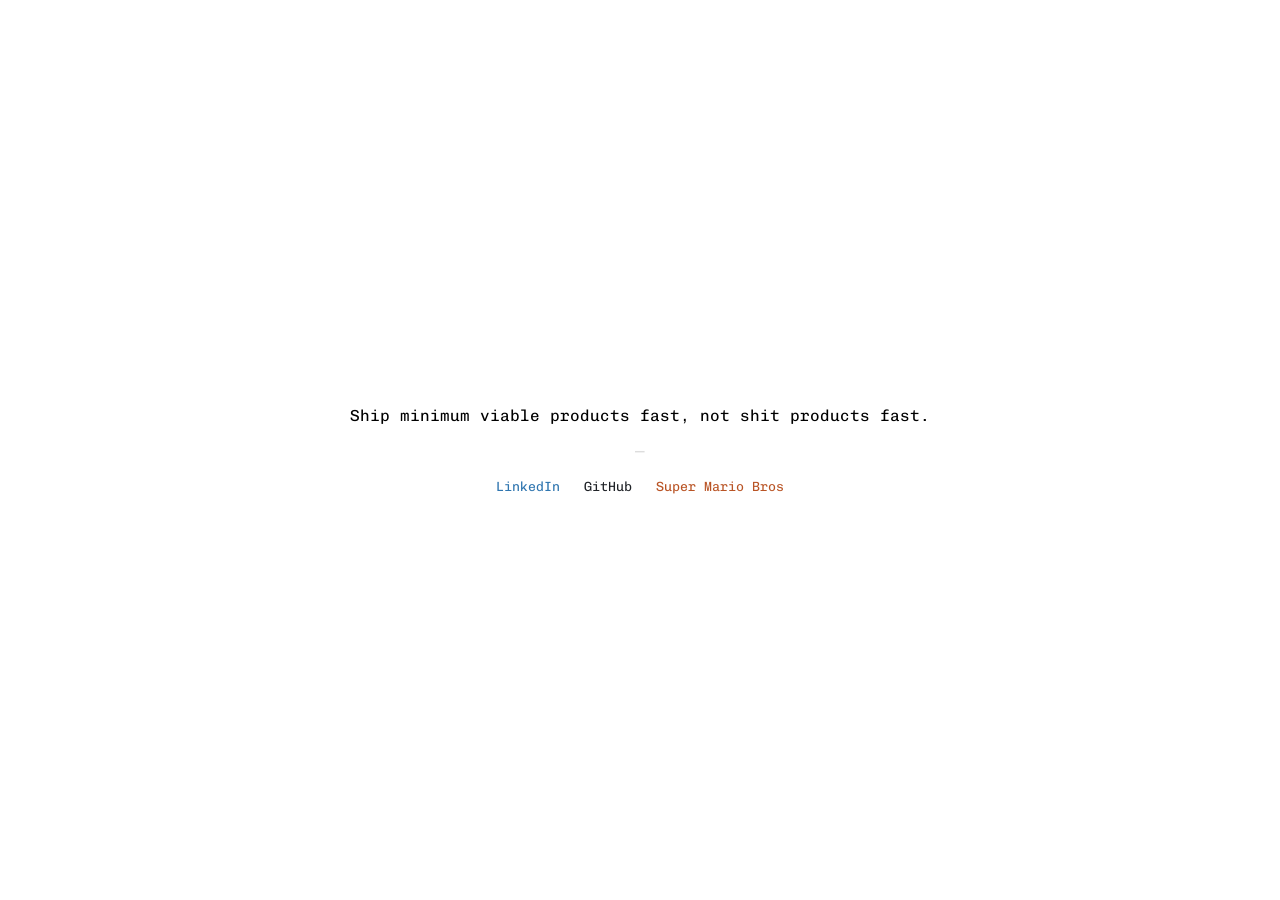
==== index.html @ 054ec688 "Add quotes # Conflicts: #	index.html" ====
<!doctype html>
<html class="no-js" lang="">

<head>
  <meta charset="utf-8">
  <title>Victor KP Ng — Tech and Product Management</title>
  <meta name="description" content="">
  <meta name="viewport" content="width=device-width, initial-scale=1">
  <meta name="theme-color" content="#fafafa">
  <link href="https://fonts.googleapis.com/css?family=Chivo+Mono" rel="stylesheet">
  <style type="text/css">
    body {
      font-family: 'Chivo Mono', monospace;
      display: grid;
      height: 100vh;
      margin: 0;
      place-items: center center;
      text-align: center;
    }

    .links a {
      text-decoration: none;
      margin-right: 1rem;
    }

    .links a:last-child {
      margin-right: 0;
    }
  </style>
  <script type="text/javascript">
    document.addEventListener("DOMContentLoaded", function() {
      const quotes = [
        "I'm crazy, but I'm not stupid.",
        "Luck does not necessarily imply correctness.", 
        "Great UX is designing for <strike><em>stupid</em></strike> virgin users.",
        "UX > UI",
        "Always leave room for improvement.",
        "Ship minimum viable products fast, not shit products fast.",
        "You can't be good at everything, but you can be good at nothing."
      ];
      const random = Math.floor(Math.random() * quotes.length);
      var quoteEl = document.getElementsByClassName("quote")[0];
      quoteEl.innerHTML += quotes[random]; 
    });
  </script>
</head>
<body>
  <div>
    <blockquote class="quote"></blockquote>
    <p style="color:#ddd">—</p>
    <p class="links">
      <small>
        <a href="https://www.linkedin.com/in/v56246347/" style="color:#3076b0;">LinkedIn</a>
        <a href="https://github.com/vicovictor" style="color:#202328;">GitHub</a>
        <a href="mario/index.html" style="color:#b95425;">Super Mario Bros</a>
      </small>
    </p>
  </div>
</body>

</html>
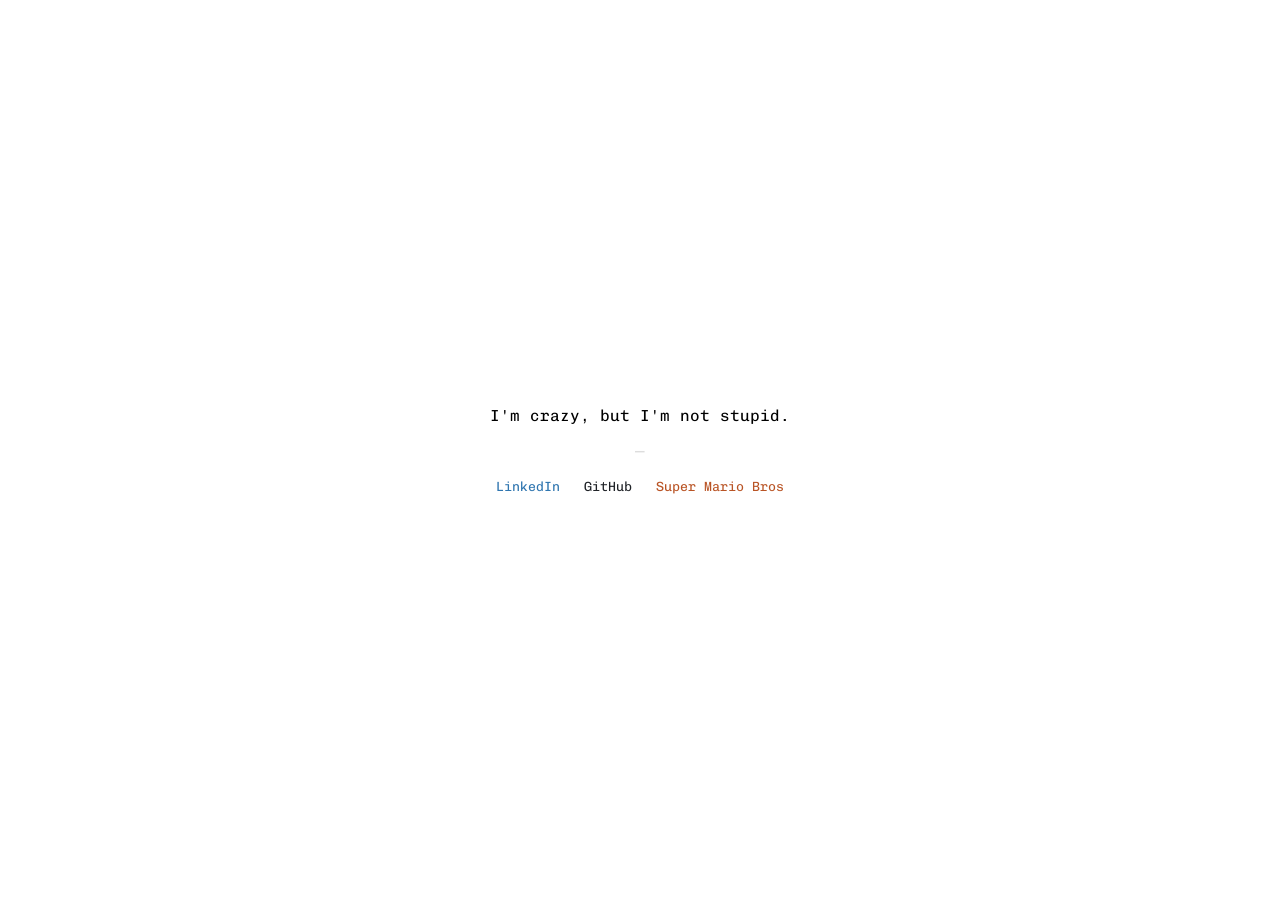
==== commit 7dbb99a8: "Fix vertical center on mobile" ====
--- a/index.html
+++ b/index.html
@@ -1,6 +1,5 @@
 <!doctype html>
-<html class="no-js" lang="">
-
+<html lang="en">
 <head>
   <meta charset="utf-8">
   <title>Victor KP Ng — Tech and Product Management</title>
@@ -9,10 +8,13 @@
   <meta name="theme-color" content="#fafafa">
   <link href="https://fonts.googleapis.com/css?family=Chivo+Mono" rel="stylesheet">
   <style type="text/css">
+    html, body {
+      height: 100vh;
+    }
+    
     body {
       font-family: 'Chivo Mono', monospace;
       display: grid;
-      height: 100vh;
       margin: 0;
       place-items: center center;
       text-align: center;
@@ -57,5 +59,4 @@
     </p>
   </div>
 </body>
-
 </html>
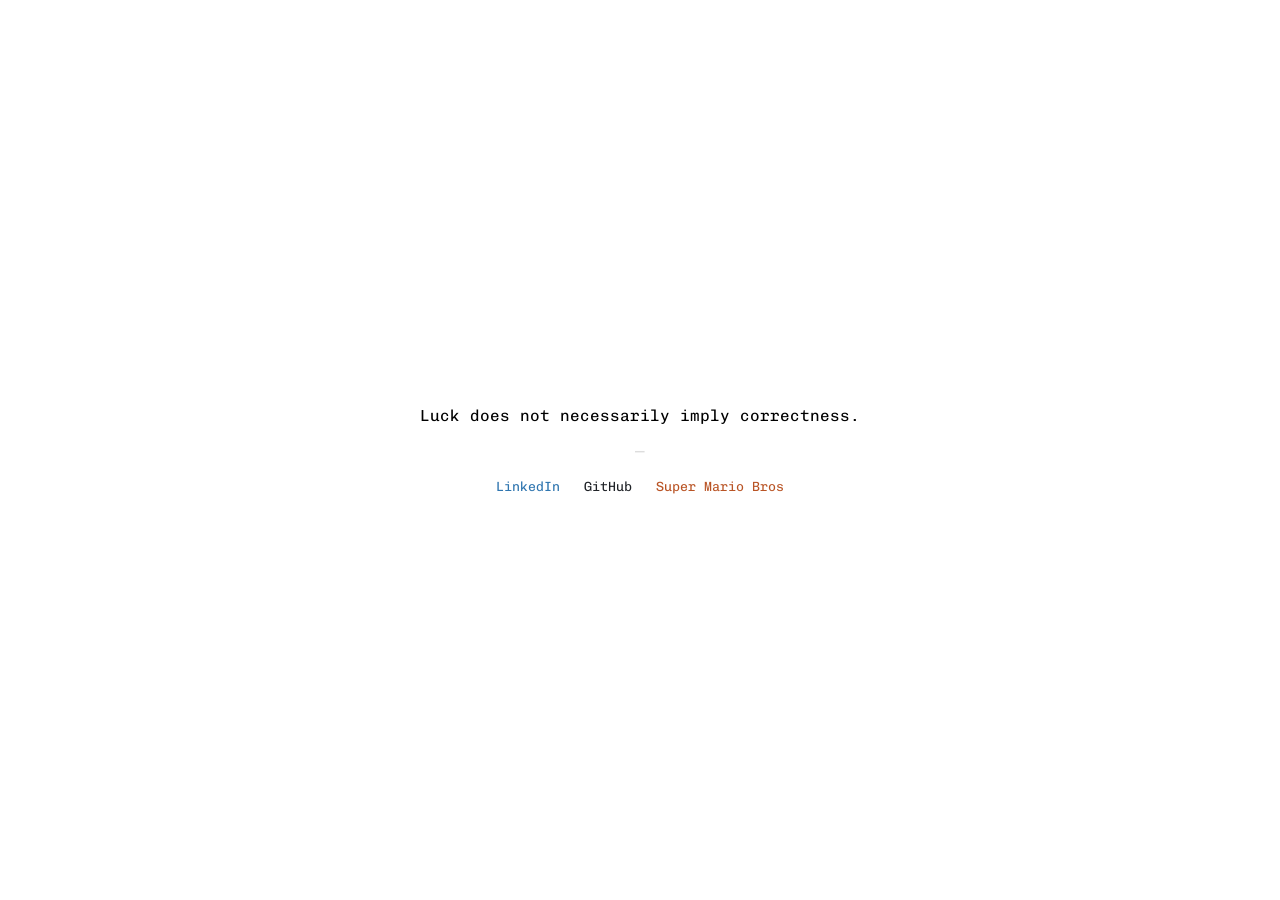
==== commit 9ac63f14: "Remove quote" ====
--- a/index.html
+++ b/index.html
@@ -37,8 +37,7 @@
         "Great UX is designing for <strike><em>stupid</em></strike> virgin users.",
         "UX > UI",
         "Always leave room for improvement.",
-        "Ship minimum viable products fast, not shit products fast.",
-        "You can't be good at everything, but you can be good at nothing."
+        "Ship minimum viable products fast, not shit products fast."
       ];
       const random = Math.floor(Math.random() * quotes.length);
       var quoteEl = document.getElementsByClassName("quote")[0];
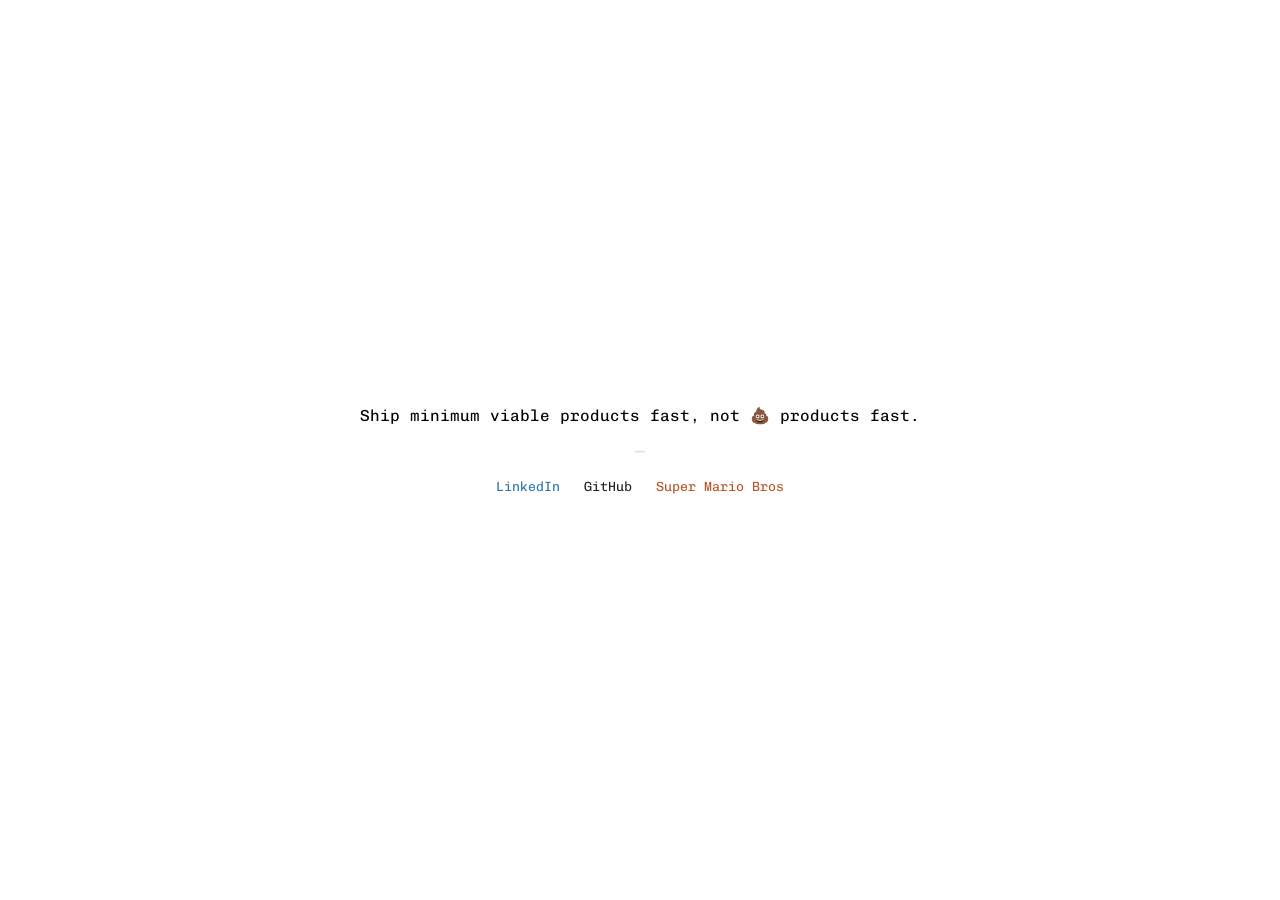
==== commit 21eaaf7e: "Add poop" ====
--- a/index.html
+++ b/index.html
@@ -37,7 +37,7 @@
         "Great UX is designing for <strike><em>stupid</em></strike> virgin users.",
         "UX > UI",
         "Always leave room for improvement.",
-        "Ship minimum viable products fast, not shit products fast."
+        "Ship minimum viable products fast, not 💩 products fast."
       ];
       const random = Math.floor(Math.random() * quotes.length);
       var quoteEl = document.getElementsByClassName("quote")[0];
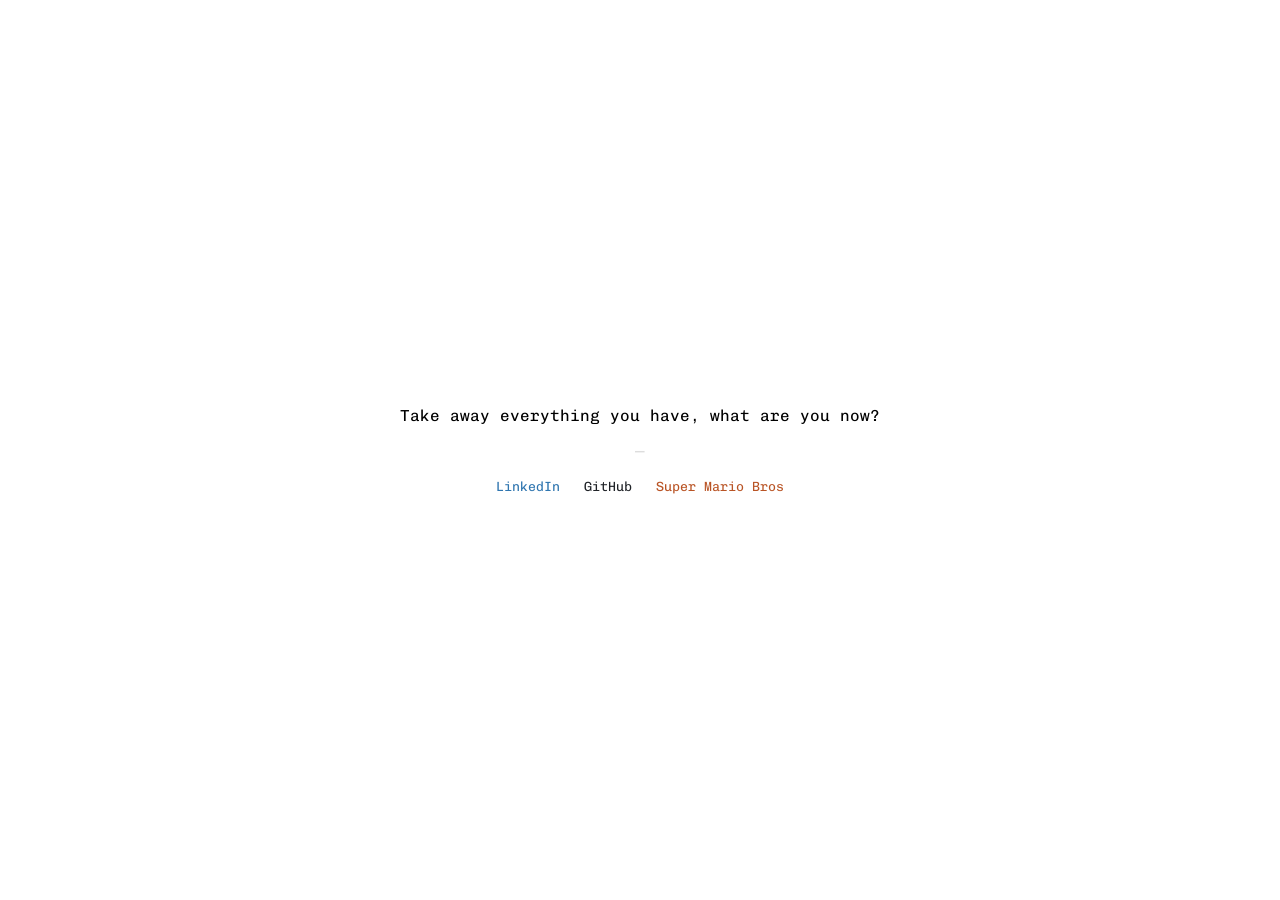
==== commit 3d5027ce: "Add more quotes" ====
--- a/index.html
+++ b/index.html
@@ -37,7 +37,9 @@
         "Great UX is designing for <strike><em>stupid</em></strike> virgin users.",
         "UX > UI",
         "Always leave room for improvement.",
-        "Ship minimum viable products fast, not 💩 products fast."
+        "Ship minimum viable products fast, not 💩 products fast.",
+        "Take away everything you have, what are you now?",
+        "Not everyone should be the same; embrace differences in every way. 👩🏼‍🦰👦👩🏻👨🏽🧑🏼👩🏽‍🦱🧑🏿‍🦱"
       ];
       const random = Math.floor(Math.random() * quotes.length);
       var quoteEl = document.getElementsByClassName("quote")[0];
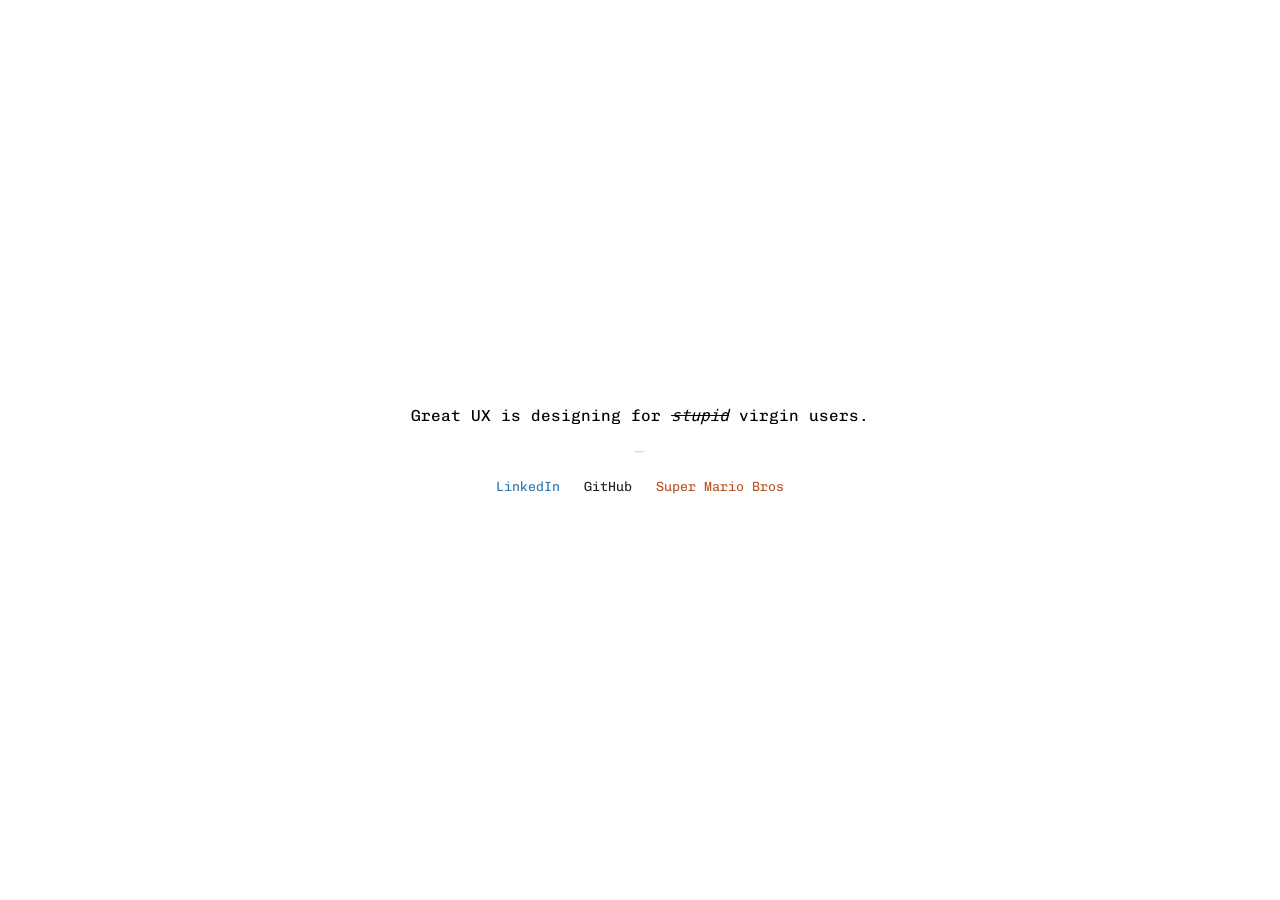
==== commit 9092d1f9: "Rephrase quote" ====
--- a/index.html
+++ b/index.html
@@ -38,7 +38,7 @@
         "UX > UI",
         "Always leave room for improvement.",
         "Ship minimum viable products fast, not 💩 products fast.",
-        "Take away everything you have, what are you now?",
+        "If everything you have is taken away, what remains of you?",
         "Not everyone should be the same; embrace differences in every way. 👩🏼‍🦰👦👩🏻👨🏽🧑🏼👩🏽‍🦱🧑🏿‍🦱"
       ];
       const random = Math.floor(Math.random() * quotes.length);
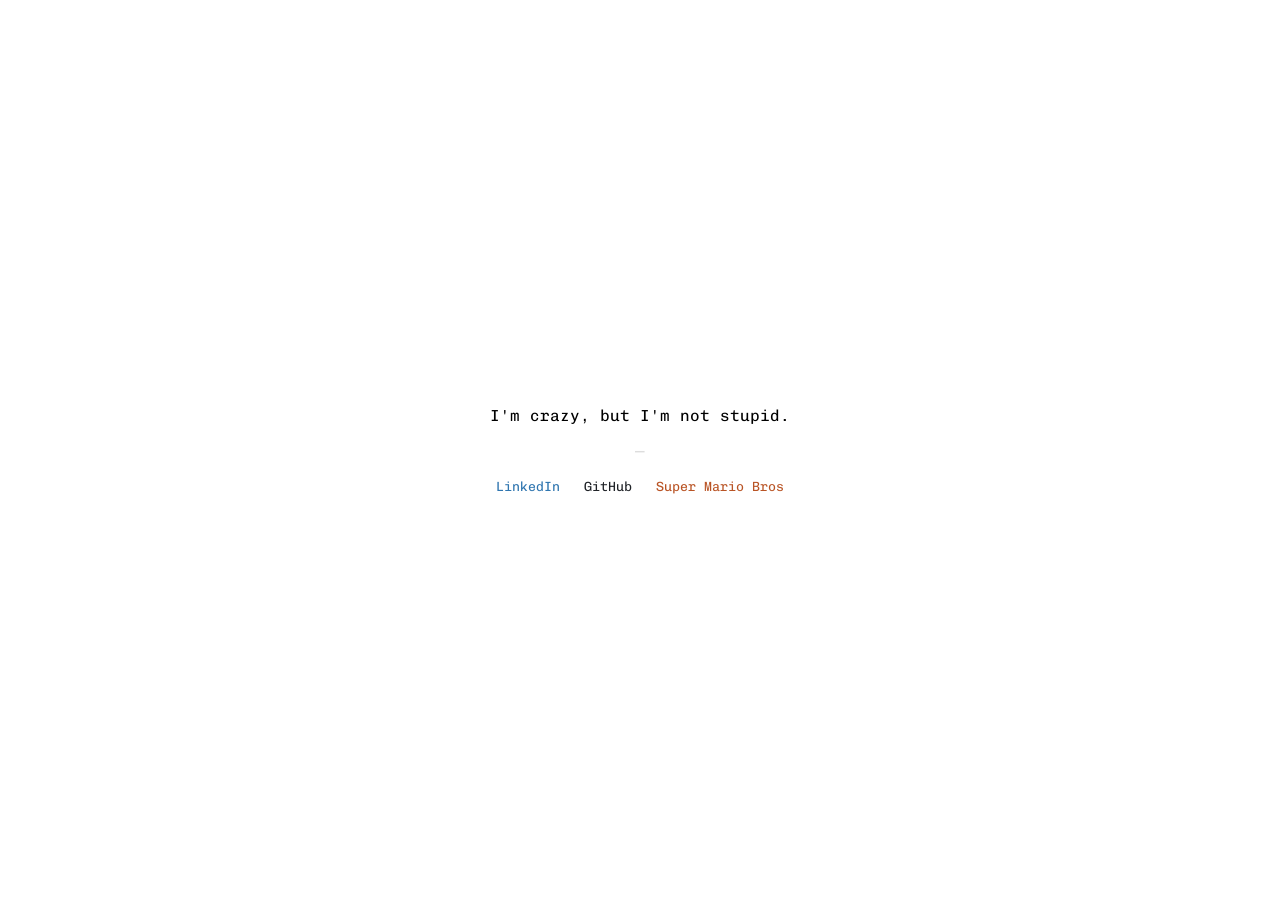
==== commit be2eec60: "Add Obama quote, reduce width to 80%, refine other quotes" ====
--- a/index.html
+++ b/index.html
@@ -20,6 +20,10 @@
       text-align: center;
     }
 
+    body main {
+      width: 80;
+    }
+
     .links a {
       text-decoration: none;
       margin-right: 1rem;
@@ -35,11 +39,12 @@
         "I'm crazy, but I'm not stupid.",
         "Luck does not necessarily imply correctness.", 
         "Great UX is designing for <strike><em>stupid</em></strike> virgin users.",
-        "UX > UI",
+        "(Functional Product + UX) > UI",
         "Always leave room for improvement.",
         "Ship minimum viable products fast, not 💩 products fast.",
         "If everything you have is taken away, what remains of you?",
-        "Not everyone should be the same; embrace differences in every way. 👩🏼‍🦰👦👩🏻👨🏽🧑🏼👩🏽‍🦱🧑🏿‍🦱"
+        "Not everyone is/should be the same as you; embrace differences in every way. 👩🏼‍🦰👦👩🏻👨🏽🧑🏼👩🏽‍🦱🧑🏿‍🦱",
+        "So, I ran a tight process. I trusted my team. I listened to every voice in the room. I gave myself space to think. And then I made a decision that reflected my own personal sense of what was right. While I couldn’t guarantee the outcome, I was confident in making the decision. \<br\>\<br\>\<em\>- Barak Obama\<em\>"
       ];
       const random = Math.floor(Math.random() * quotes.length);
       var quoteEl = document.getElementsByClassName("quote")[0];
@@ -48,7 +53,7 @@
   </script>
 </head>
 <body>
-  <div>
+  <main>
     <blockquote class="quote"></blockquote>
     <p style="color:#ddd">—</p>
     <p class="links">
@@ -58,6 +63,6 @@
         <a href="mario/index.html" style="color:#b95425;">Super Mario Bros</a>
       </small>
     </p>
-  </div>
+  </main>
 </body>
 </html>
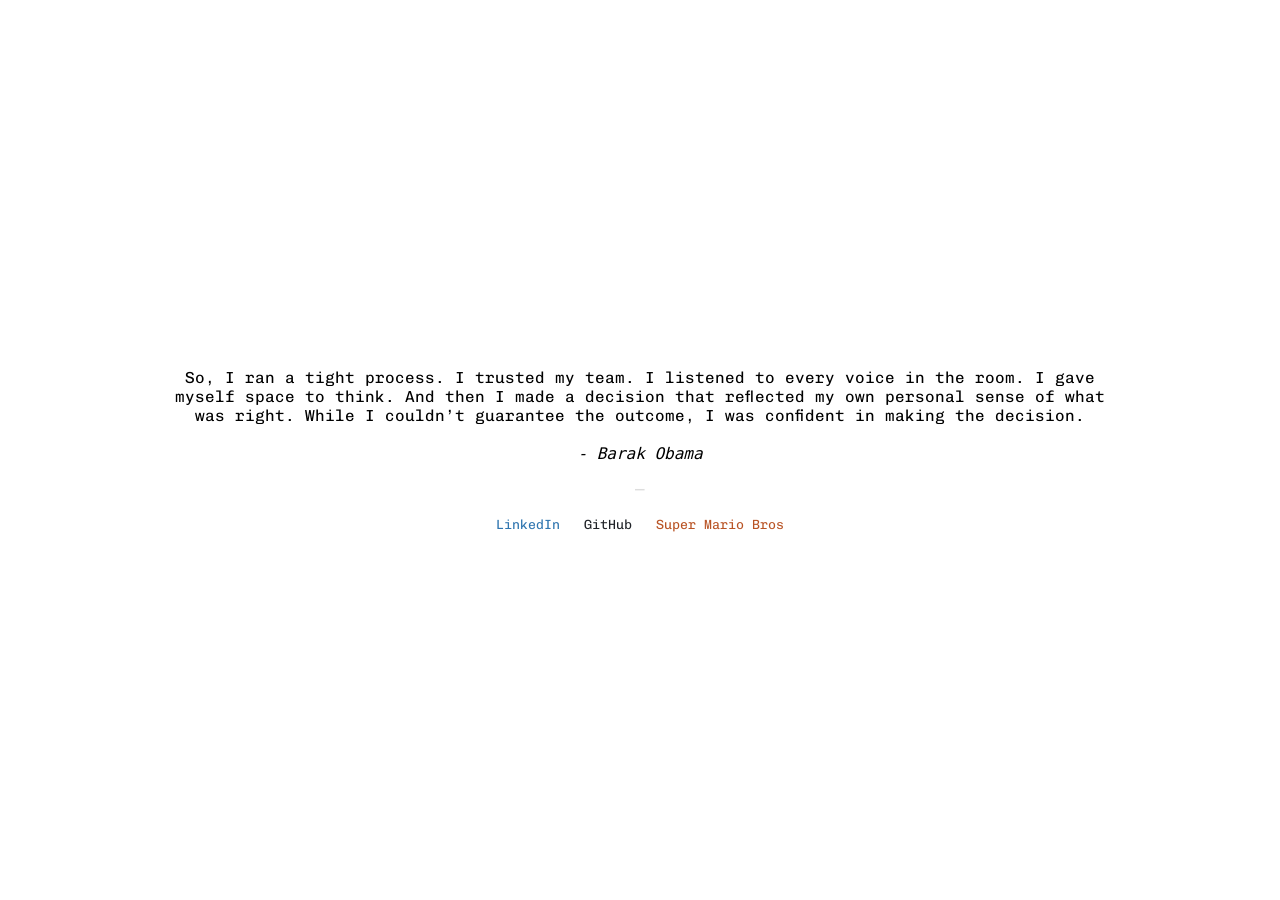
==== commit 0287651d: "Fixed width Missed out %" ====
--- a/index.html
+++ b/index.html
@@ -21,7 +21,7 @@
     }
 
     body main {
-      width: 80;
+      width: 80%;
     }
 
     .links a {
